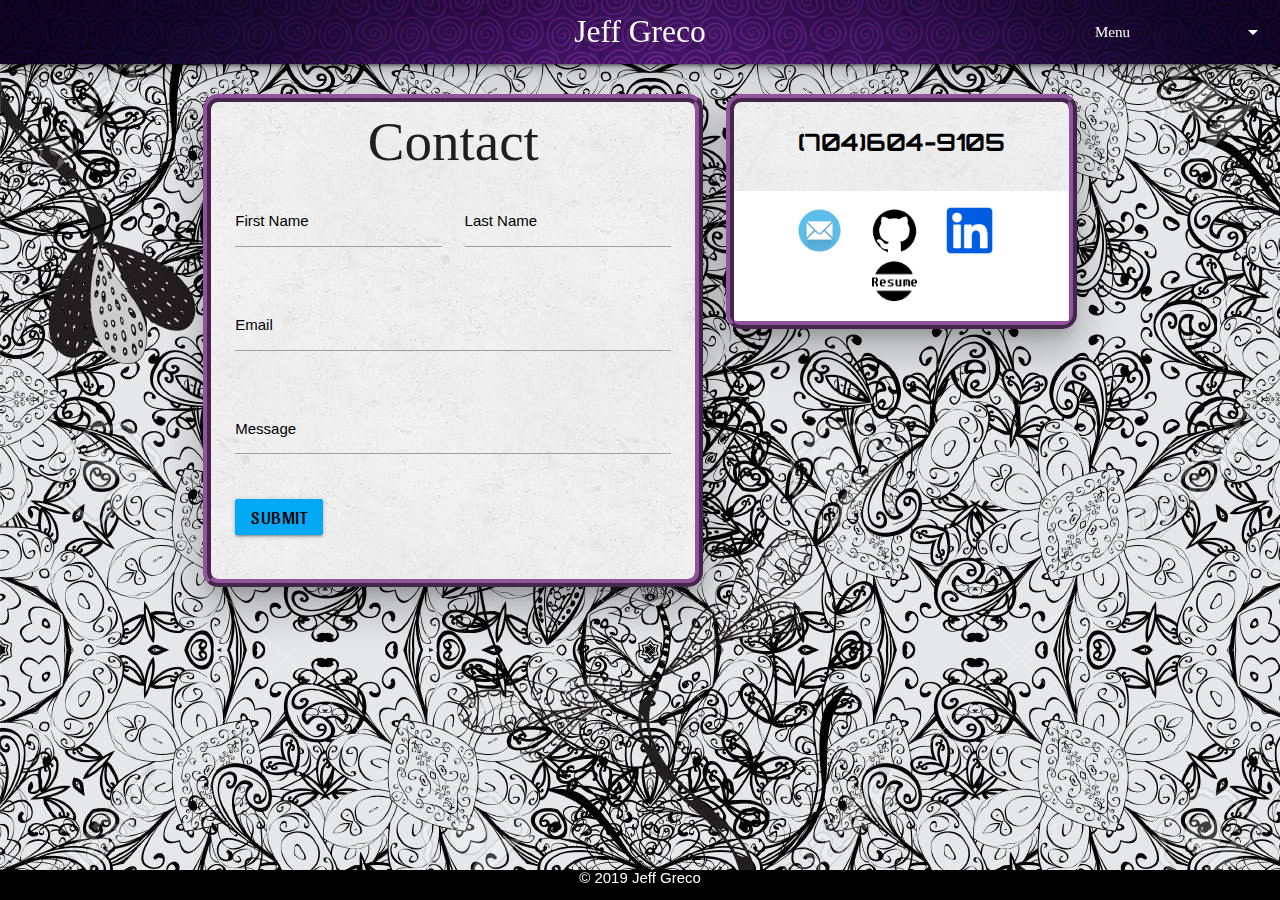
==== contact.html @ 614f9175 "fixed portfolio backgrounds" ====
<!DOCTYPE html>
<html lang="en">

<head>
    <meta charset="UTF-8">
    <meta name="viewport" content="width=device-width, initial-scale=1.0">
    <meta http-equiv="X-UA-Compatible" content="ie=edge">

    <script src="https://ajax.googleapis.com/ajax/libs/jquery/3.4.1/jquery.min.js"></script>
    <link rel="stylesheet" href="assets/css/reset.css">

    <link href="https://fonts.googleapis.com/icon?family=Material+Icons" rel="stylesheet">
    <link href="https://fonts.googleapis.com/css?family=IM+Fell+English+SC|Orbitron|Sansita|Baloo+Bhai&display=swap"
        rel="stylesheet">

    <link rel="stylesheet" href="https://cdnjs.cloudflare.com/ajax/libs/materialize/1.0.0/css/materialize.min.css">
    <script src="https://cdnjs.cloudflare.com/ajax/libs/materialize/1.0.0/js/materialize.min.js"></script>
    <link rel="stylesheet" href="assets/css/style.css">



    <title>Contact</title>
</head>

<body>


    <div class="navbar-fixed">
        <ul id="dropdown1" class="dropdown-content">
            <li><a href="index.html" class="waves-effect waves-purple white-text">About Me</a></li>
            <li class="divider"></li>
            <li><a href="portfolio.html" class="waves-effect waves-purple white-text">Portfolio</a></li>
            <li class="divider"></li>
            <li><a href="contact.html" class="waves-effect waves-purple white-text">Contact</a></li>
        </ul>
        <nav>
            <div class="nav-wrapper black z-depth-3">
                <a href="index.html" class="brand-logo center" id="nav-logo">Jeff Greco</a>
                <ul class="right hide-on-med-and-down">
                    <li><a class="dropdown-trigger" href="#!" data-target="dropdown1">Menu<i
                                class="material-icons right">arrow_drop_down</i></a></li>
                </ul>
                <ul class="right hide-on-large-only">
                    <li><a href="portfolio.html">Portfolio</a></li>
                    <li><a href="contact.html">Contact</a></li>
                </ul>
            </div>
        </nav>
    </div>

    <div class="container">
        <div class="row">
            <div class="col m7">
                <div class="card z-depth-5">

                    <div class="card-content">
                        <div class="row">
                            <form class="col m12">
                                <div class="row contact-head">
                                    <span class="card-title" id="contact-text">Contact</span>
                                </div>
                                <div class="row">
                                    <div class="input-field col m6">
                                        <input id="first_name" type="text" class="validate">
                                        <label for="first_name">First Name</label>
                                    </div>
                                    <div class="input-field col m6">
                                        <input id="last_name" type="text" class="validate">
                                        <label for="last_name">Last Name</label>
                                    </div>
                                </div>
                                <div class="row">
                                    <div class="input-field col m12">
                                        <input id="email" type="email" class="validate">
                                        <label for="email">Email</label>
                                    </div>
                                </div>
                                <div class="row">
                                    <div class="input-field col m12">
                                        <textarea id="textarea1" class="materialize-textarea"></textarea>
                                        <label for="textarea1">Message</label>
                                    </div>
                                </div>
                                <button class="btn waves-effect waves-purple light-blue black-text darken-text-2"
                                    id="submit">submit</button>
                            </form>
                        </div>
                    </div>
                </div>
            </div>

            <div class="col m5 center">
                <div class="card z-depth-5">
                    <div class="card-content black-text">
                        <span class="card-title" id="phone">(704)604-9105</span>
                    </div>
                    <div class="card-action" id="icons">
                        <a href="mailto:jeffpgreco@gmail.com" target="_top"><img src="assets/images/email.png"
                                class="icon"></a>
                        <a href="https://github.com/Jeff-Paul-Greco" target="_blank"><img src="assets/images/github.png"
                                class="icon"></a>
                        <a href="https://www.linkedin.com/in/jeff-greco-019a28189" target="_blank"><img
                                src="assets/images/linkedin.png" class="icon"></a>
                        <a href="https://drive.google.com/file/d/1xijVh9ML9fPYj69AEjJfZ9NCq43o064w/view?usp=sharing" target="_blank"><img
                                src="assets/images/resume.png" class="icon"></a>
                    </div>
                </div>
            </div>
        </div>
    </div>



    <script src="assets/javascript/logic.js"></script>
</body>


<footer class="footer-copyright white-text black" id="footer">
    <div class="container">
        <div class="center">© 2019 Jeff Greco</div>
    </div>
</footer>


</html>
---- assets/css/style.css ----
body {
    background-image: url("../images/background.jpg");
    background-repeat: repeat;
    display: flex;
    min-height: 100vh;
    flex-direction: column;
}

main {
    flex: 1 0 auto;
}

.card {
    margin-top: 30px;
    border-style: ridge;
    border-width: 8px;
    border-color: rgb(146, 83, 158);
    border-radius: 15px;
    max-height: 100%;
    background-image: url("../images/background2.png");
}

.card-image {
    padding: 20px 20px;
    min-height: 40%;
    min-width: 40%;
}

.carousel {
    min-height: 100vh;
}

.nav-wrapper, .dropdown-content {
    background-image: url("../images/navbar.jpg");
    background-size: cover;
    font-family: 'IM Fell English SC', serif;
    position: fixed;
    top: 0;
}

p {
    font-family: 'IM Fell English SC', serif;
    font-size: 24px;
    line-height: 30px;
    text-align: center;
}

#pic-text, #contact-text {
    font-family: 'IM Fell English SC', serif;
    font-size: 55px;
}

#pic-text {
    padding: 0px 0px 40px 60px;
}

.dropdown-trigger {
    width: 200px;
}

h3 {
    font-family: 'IM Fell English SC', serif;
    color: rgb(146, 83, 158);
    text-shadow: 2px 2px rgb(31, 0, 37);
    font-weight: bolder;
    opacity: 1;
}

#next, #prev {
    font-family: 'Sansita', sans-serif;
    font-weight: bolder;
    font-size: 24px;
    opacity: 1;
}

#submit {
    font-family: 'Sansita', sans-serif;
    font-size: 18px;
}

#psychic {
    background-image: url("../images/psychic.png");
    background-size: cover;
    background-repeat: no-repeat;
}

#house-party {
    background-image: url("../images/house-party.png");
    background-size: cover;
    background-repeat: no-repeat;
}

#trivia {
    background-image: url("../images/trivia.png");
    background-size: cover;
    background-repeat: no-repeat;
}

#gif {
    background-image: url("../images/gif.png");
    background-size: cover;
    background-repeat: no-repeat;
}

#train {
    background-image: url("../images/train.png");
    background-size: cover;
    background-repeat: no-repeat;
}

.input-field label {
    color: #000;
}

.contact-head {
    text-align: center;
}

.card-action {
    text-align: center;
}

#icons {
    padding-left: 35px;
}

#phone {
    font-family: 'Orbitron', sans-serif;
    font-weight: bold;
}

.icon {
    width: 47px;
    height: 47px;
}

#footer {
    position:fixed;
    bottom:0;
    width:100%;
    min-height: 30px;
    z-index: 100;
}

#project {
    margin-top: 10px;
}

#carousel-footer {
    background-color: rgba(199, 199, 199, 0.35);
    width: 300px;
    padding-bottom: 15px;
    margin-left: 38.5%;
    border-style: ridge;
    border-width: 5px;
    border-color: rgb(146, 83, 158);
    border-radius: 15px;
}  

.modal{
    border-style: ridge;
    border-width: 8px;
    border-color: rgb(146, 83, 158);
    border-radius: 15px;
    background-image: url("../images/background2.png");
    font-family: 'IM Fell English SC', serif;
}

.pointer {
    cursor: pointer;
}

#click-project {
    text-align: left;
    margin-top: 117px;
    margin-left: 45px;
    font-size: 32px;
}

@media only screen and (max-width: 750px) {
   
#horizontal {
    display: block;
}

#profile-pic {
    max-width: 545px;
    height: auto;
    width: none;
}

.dropdown-trigger {
    width: 100px;
}

#carousel-footer {
    margin-left: 28.5%;
}  

#house-party, #trivia, #psychic, #gif, #train {
    background-size: 100%;
}

#nav-logo {
    left: 30%
}

#pic-text {
    font-size: 32px;
}

}

@media only screen and (max-width: 650px) {
    
    #profile-pic {
        max-width: 455px;
    }
    
}

@media only screen and (max-width: 550px) {
    
    #profile-pic {
        max-width: 400px;
    }
    
}

@media only screen and (max-width: 500px) and (min-width: 375px) {
    
    #profile-pic {
        max-width: 263px;
    }

    #profile-pic {
        max-width: 263px;
    }

    .dropdown-trigger {
        width: 100px;
    }

    
}
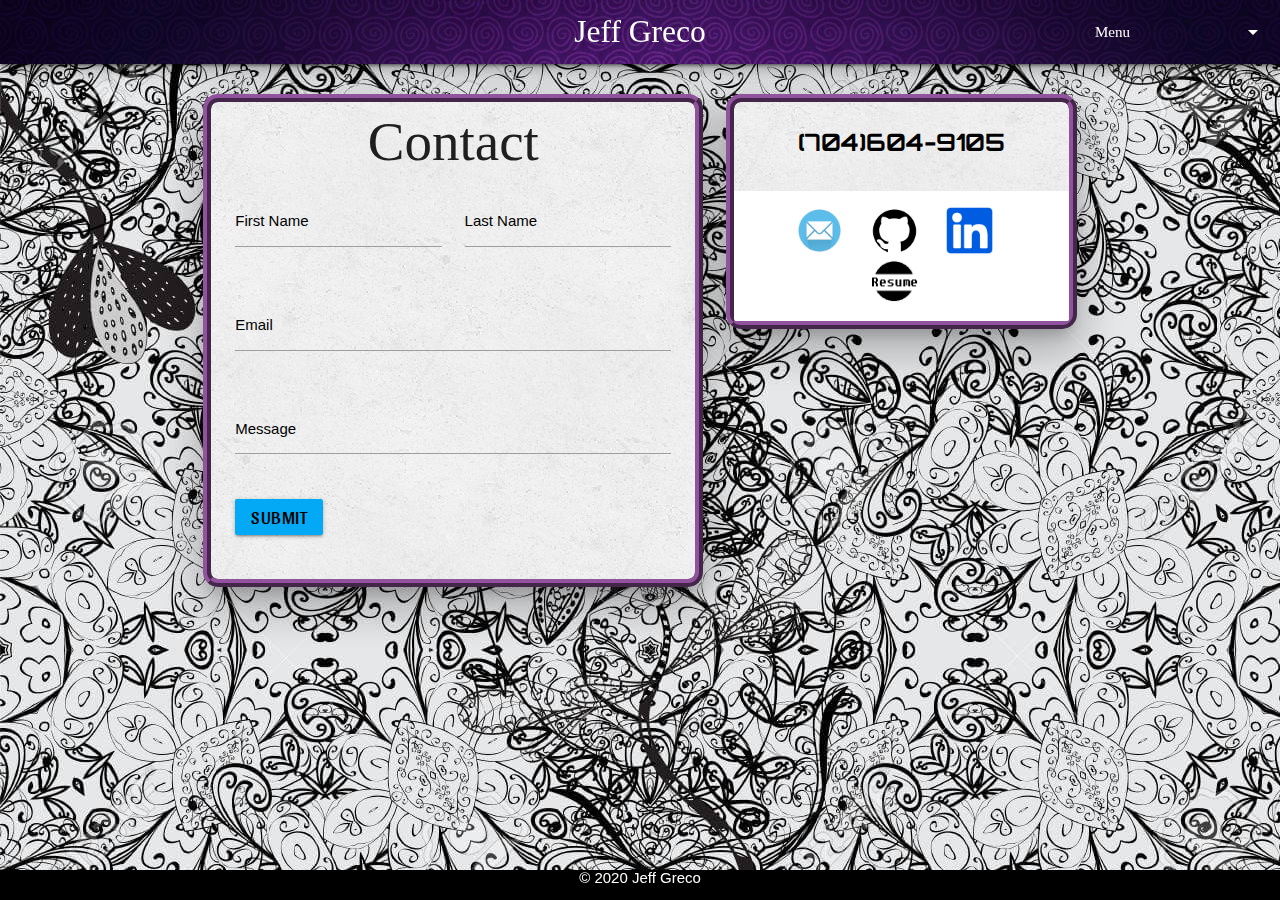
==== commit 444a86ec: "changed trivia game screenshot" ====
--- a/contact.html
+++ b/contact.html
@@ -41,6 +41,7 @@
                                 class="material-icons right">arrow_drop_down</i></a></li>
                 </ul>
                 <ul class="right hide-on-large-only">
+                    <li><a href="index.html">About</a></li>
                     <li><a href="portfolio.html">Portfolio</a></li>
                     <li><a href="contact.html">Contact</a></li>
                 </ul>
@@ -102,7 +103,7 @@
                         <a href="https://www.linkedin.com/in/jeff-greco-019a28189" target="_blank"><img
                                 src="assets/images/linkedin.png" class="icon"></a>
                         <a href="https://drive.google.com/file/d/1xijVh9ML9fPYj69AEjJfZ9NCq43o064w/view?usp=sharing" target="_blank"><img
-                                src="assets/images/resume.png" class="icon"></a>
+                                src="assets/images/resume.png" class="icon" id="last-icon"></a>
                     </div>
                 </div>
             </div>
@@ -117,7 +118,7 @@
 
 <footer class="footer-copyright white-text black" id="footer">
     <div class="container">
-        <div class="center">© 2019 Jeff Greco</div>
+        <div class="center">© 2020 Jeff Greco</div>
     </div>
 </footer>
 
--- a/assets/css/style.css
+++ b/assets/css/style.css
@@ -104,6 +104,48 @@
 
 #train {
     background-image: url("../images/train.png");
+    background-size: cover;
+    background-repeat: no-repeat;
+}
+
+#liri {
+    background-image: url("../images/liri.png");
+    background-size: cover;
+    background-repeat: no-repeat;
+}
+
+#bamazon {
+    background-image: url("../images/bamazon.png");
+    background-size: cover;
+    background-repeat: no-repeat;
+}
+
+#friend {
+    background-image: url("../images/friend-finder.png");
+    background-size: cover;
+    background-repeat: no-repeat;
+}
+
+#burger {
+    background-image: url("../images/burger.png");
+    background-size: cover;
+    background-repeat: no-repeat;
+}
+
+#doomsday {
+    background-image: url("../images/doomsday.PNG");
+    background-size: cover;
+    background-repeat: no-repeat;
+}
+
+#scraper {
+    background-image: url("../images/scraper.PNG");
+    background-size: cover;
+    background-repeat: no-repeat;
+}
+
+#clicky {
+    background-image: url("../images/clicky.PNG");
     background-size: cover;
     background-repeat: no-repeat;
 }
@@ -177,37 +219,39 @@
     font-size: 32px;
 }
 
-@media only screen and (max-width: 750px) {
-   
-#horizontal {
-    display: block;
-}
-
-#profile-pic {
-    max-width: 545px;
-    height: auto;
-    width: none;
-}
-
-.dropdown-trigger {
-    width: 100px;
-}
-
-#carousel-footer {
-    margin-left: 28.5%;
-}  
-
-#house-party, #trivia, #psychic, #gif, #train {
-    background-size: 100%;
-}
-
-#nav-logo {
-    left: 30%
-}
-
-#pic-text {
-    font-size: 32px;
-}
+@media only screen and (max-width: 800px) {
+    
+    #horizontal {
+        display: block;
+    }
+
+    #profile-pic {
+        max-width: 490px;
+        height: auto;
+        width: none;
+    }
+
+    .dropdown-trigger {
+        width: 100px;
+    }
+
+    #carousel-footer {
+        margin-bottom: 23.5%;
+        margin-left: 10%
+    }  
+
+    #clicky, #scraper, #house-party, #trivia, #psychic, #gif, #train, #liri, #bamazon, #friend, #burger, #doomsday {
+        background-position: center 40%;
+        background-size: 660px auto;
+    }
+
+    #nav-logo {
+        left: 75px;
+    }
+
+    #pic-text {
+        font-size: 28px;
+    }
 
 }
 
@@ -224,7 +268,10 @@
     #profile-pic {
         max-width: 400px;
     }
-    
+    #nav-logo {
+        font-size: 1.8rem;
+        left: 65px;
+    } 
 }
 
 @media only screen and (max-width: 500px) and (min-width: 375px) {
@@ -232,14 +279,54 @@
     #profile-pic {
         max-width: 263px;
     }
-
-    #profile-pic {
-        max-width: 263px;
-    }
-
-    .dropdown-trigger {
-        width: 100px;
-    }
-
-    
-}
+    #click-project {
+        visibility: hidden;
+    }
+    #last-icon {
+        padding-left: 0px;
+        margin-left: 26px;
+    }
+    
+}
+
+@media only screen and (min-width: 1500px) {
+    
+    p {
+        font-size: 29px;
+        line-height: 34px;
+    }
+
+}
+
+@media only screen and (min-width: 1700px) {
+    
+    p {
+        font-size: 34px;
+        line-height: 39px;
+    }
+
+    #carousel-footer {
+        margin-left: 41.5%;
+    }
+
+}
+
+@media only screen and (min-width : 375px) and (max-width : 667px) and (orientation : landscape) { 
+   
+    #carousel-footer {
+        margin-left: 27.5%;
+        margin-bottom: 36.5%;
+    }
+    #click-project {
+        visibility: hidden;
+    }
+    #last-icon {
+        padding-left: 0px;
+        margin-left: 27px;
+    }
+    #clicky, #scraper, #house-party, #trivia, #psychic, #gif, #train, #liri, #bamazon, #friend, #burger, #doomsday {
+        background-size: contain;
+        background-position: center 17%;
+    }
+
+}